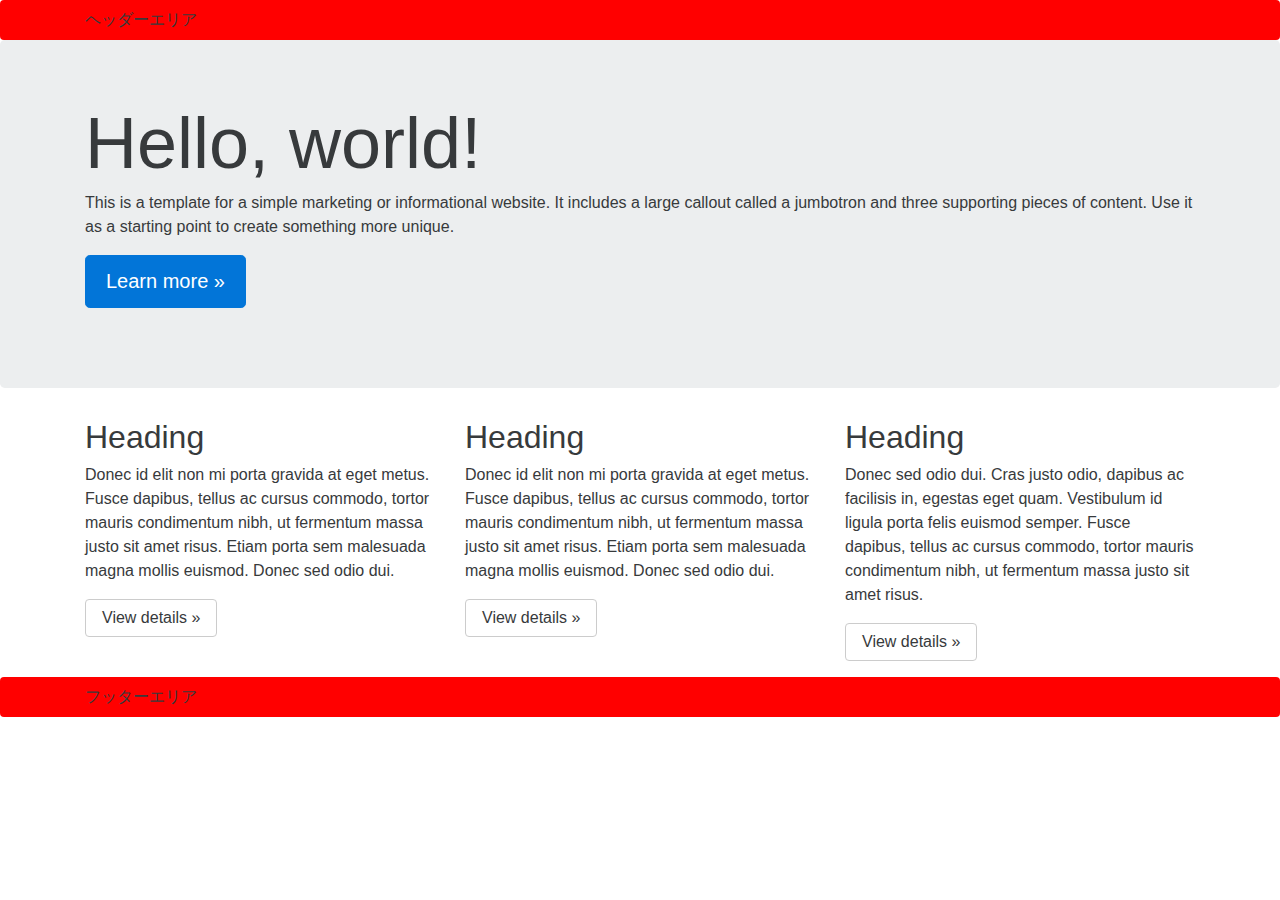
==== web/src/main/resources/templates/index.html @ 5acd9302 "init" ====
<html
        lang="ja"
        xmlns         = "http://www.w3.org/1999/xhtml"
        xmlns:th      = "http://www.thymeleaf.org"
        xmlns:layout="http://www.ultraq.net.nz/thymeleaf/layout"
        layout:decorator="layout">
<head>
    <title>HOME</title>
</head>
<body>

<link rel="stylesheet" href="../static/assets/css/bootstrap.min.css" />
<link rel="stylesheet" href="../static/assets/css/tether.min.css" />
<link rel="stylesheet" href="../static/assets/css/iichi.co.css" />
<script src="../static/assets/js/jquery-2.2.0.min.js"></script>
<script src="../static/assets/js/tether.min.js"></script>
<script src="../static/assets/js/bootstrap.min.js"></script>

<nav class="navbar navbar-static-top navbar-dark" style="background-color:red">
    <div class="container">
        ヘッダーエリア
    </div>
</nav>

<div layout:fragment="layout-content">
    <!-- Main jumbotron for a primary marketing message or call to action -->
    <div class="jumbotron">
        <div class="container">
            <h1 class="display-3">Hello, world!</h1>
            <p>This is a template for a simple marketing or informational website. It includes a large callout called a jumbotron and three supporting pieces of content. Use it as a starting point to create something more unique.</p>
            <p><a class="btn btn-primary btn-lg" href="#" role="button">Learn more &raquo;</a></p>
        </div>
    </div>

    <div class="container">
        <!-- Example row of columns -->
        <div class="row">
            <div class="col-md-4">
                <h2>Heading</h2>
                <p>Donec id elit non mi porta gravida at eget metus. Fusce dapibus, tellus ac cursus commodo, tortor mauris condimentum nibh, ut fermentum massa justo sit amet risus. Etiam porta sem malesuada magna mollis euismod. Donec sed odio dui. </p>
                <p><a class="btn btn-secondary" href="#" role="button">View details &raquo;</a></p>
            </div>
            <div class="col-md-4">
                <h2>Heading</h2>
                <p>Donec id elit non mi porta gravida at eget metus. Fusce dapibus, tellus ac cursus commodo, tortor mauris condimentum nibh, ut fermentum massa justo sit amet risus. Etiam porta sem malesuada magna mollis euismod. Donec sed odio dui. </p>
                <p><a class="btn btn-secondary" href="#" role="button">View details &raquo;</a></p>
            </div>
            <div class="col-md-4">
                <h2>Heading</h2>
                <p>Donec sed odio dui. Cras justo odio, dapibus ac facilisis in, egestas eget quam. Vestibulum id ligula porta felis euismod semper. Fusce dapibus, tellus ac cursus commodo, tortor mauris condimentum nibh, ut fermentum massa justo sit amet risus.</p>
                <p><a class="btn btn-secondary" href="#" role="button">View details &raquo;</a></p>
            </div>
        </div>
    </div> <!-- /container -->
</div>

<nav class="navbar navbar-default navbar-bottom" style="background-color:red">
    <div class="container">
        フッターエリア
    </div>
</nav>

</body>
</html>
---- web/src/main/resources/static/assets/css/iichi.co.css ----
img.logo {
    height : 30px;
    width : auto;
}

.jumbotron.login {
    background-image:url("/assets/img/login.png");
    background-size:cover;
    height:420px;
}
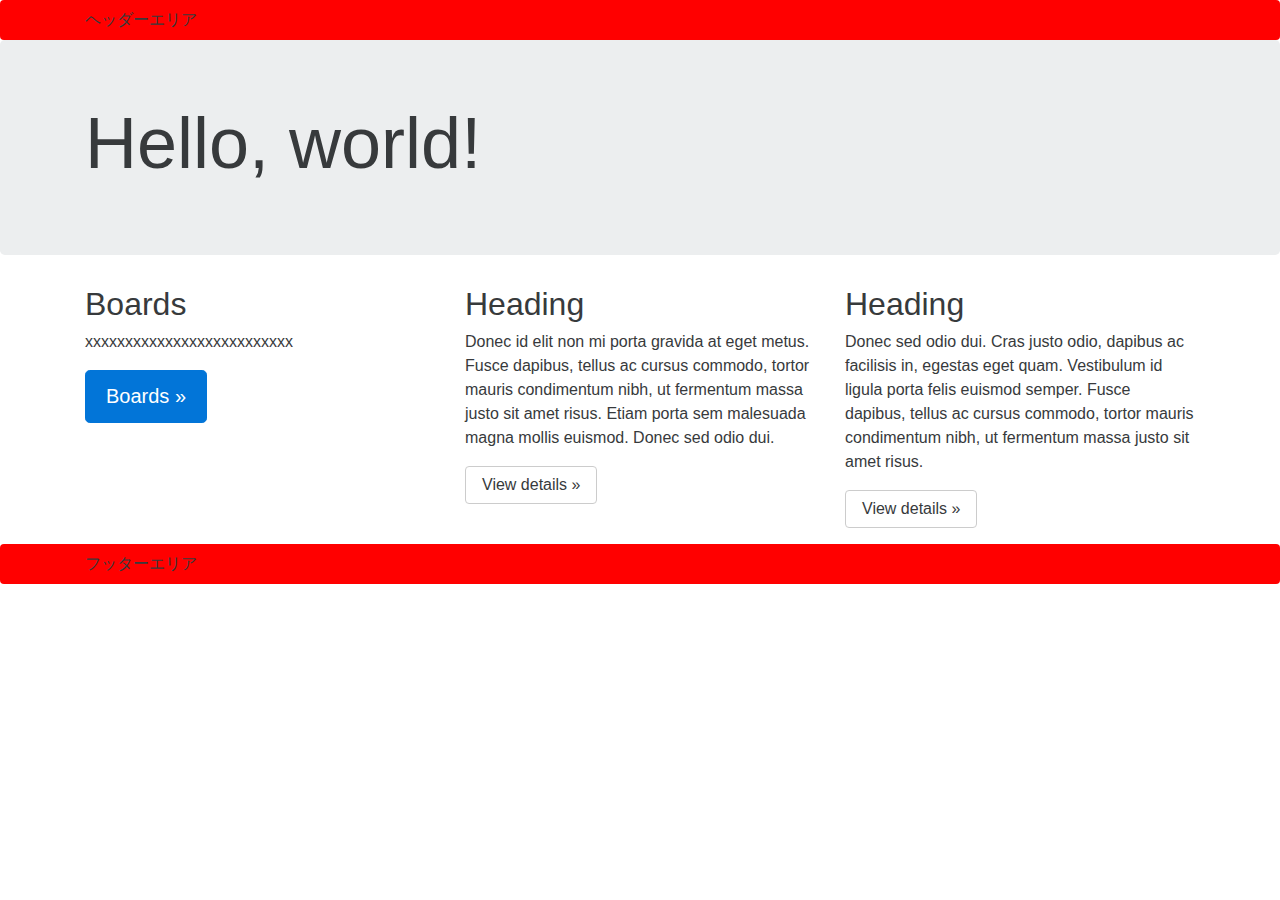
==== commit c0e0f408: "add board." ====
--- a/web/src/main/resources/templates/index.html
+++ b/web/src/main/resources/templates/index.html
@@ -22,13 +22,11 @@
     </div>
 </nav>
 
-<div layout:fragment="layout-content">
+<div class="content" layout:fragment="layout-content">
     <!-- Main jumbotron for a primary marketing message or call to action -->
     <div class="jumbotron">
         <div class="container">
             <h1 class="display-3">Hello, world!</h1>
-            <p>This is a template for a simple marketing or informational website. It includes a large callout called a jumbotron and three supporting pieces of content. Use it as a starting point to create something more unique.</p>
-            <p><a class="btn btn-primary btn-lg" href="#" role="button">Learn more &raquo;</a></p>
         </div>
     </div>
 
@@ -36,9 +34,9 @@
         <!-- Example row of columns -->
         <div class="row">
             <div class="col-md-4">
-                <h2>Heading</h2>
-                <p>Donec id elit non mi porta gravida at eget metus. Fusce dapibus, tellus ac cursus commodo, tortor mauris condimentum nibh, ut fermentum massa justo sit amet risus. Etiam porta sem malesuada magna mollis euismod. Donec sed odio dui. </p>
-                <p><a class="btn btn-secondary" href="#" role="button">View details &raquo;</a></p>
+                <h2>Boards</h2>
+                <p>xxxxxxxxxxxxxxxxxxxxxxxxxx</p>
+                <p><a class="btn btn-primary btn-lg" href="/boards" role="button">Boards &raquo;</a></p>
             </div>
             <div class="col-md-4">
                 <h2>Heading</h2>
--- a/web/src/main/resources/static/assets/css/iichi.co.css
+++ b/web/src/main/resources/static/assets/css/iichi.co.css
@@ -7,4 +7,11 @@
     background-image:url("/assets/img/login.png");
     background-size:cover;
     height:420px;
+}
+
+nav.navbar-fixed-bottom form {
+    margin-bottom:0px;
+}
+
+.content {
 }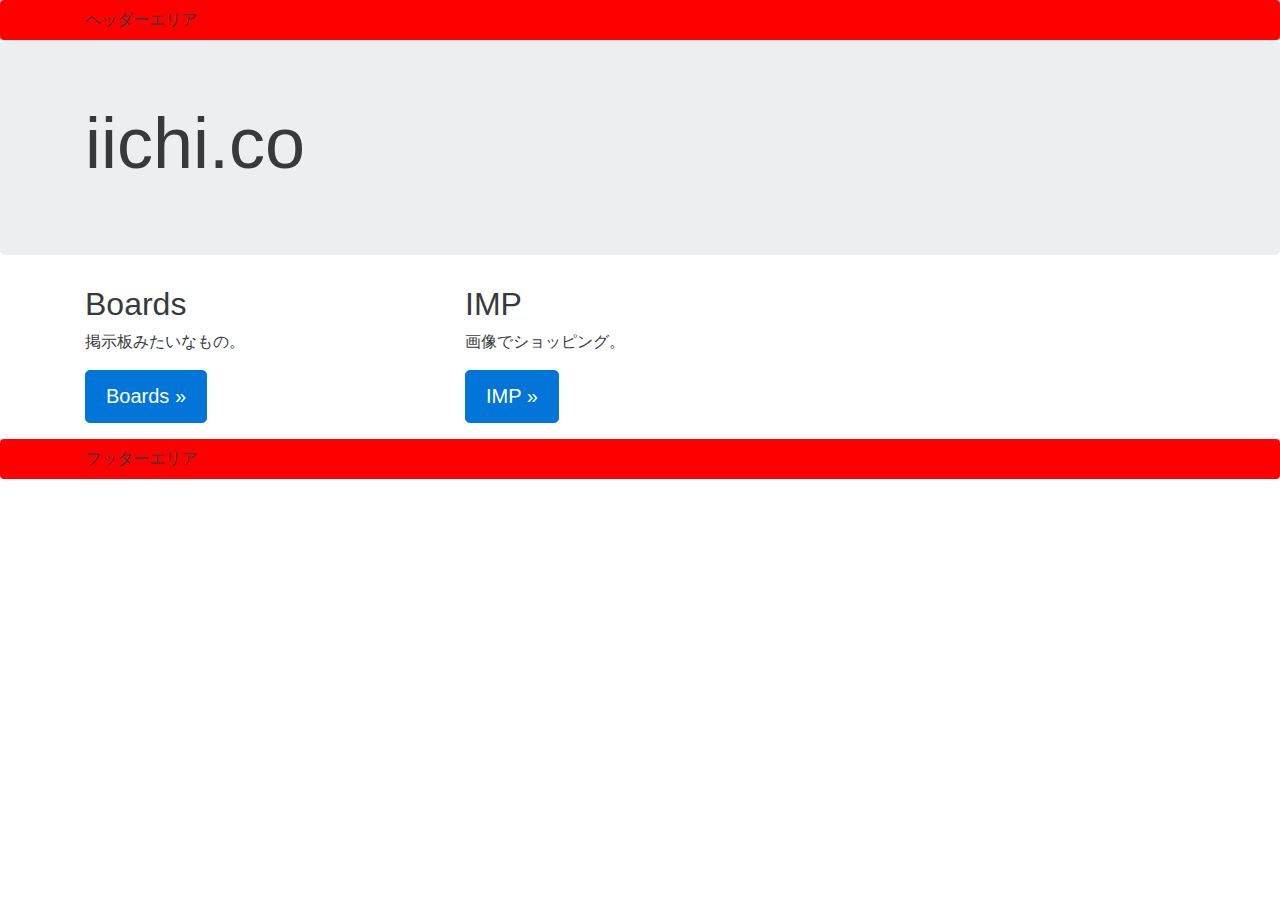
==== commit 17b93453: "add IMP" ====
--- a/web/src/main/resources/templates/index.html
+++ b/web/src/main/resources/templates/index.html
@@ -26,7 +26,7 @@
     <!-- Main jumbotron for a primary marketing message or call to action -->
     <div class="jumbotron">
         <div class="container">
-            <h1 class="display-3">Hello, world!</h1>
+            <h1 class="display-3">iichi.co</h1>
         </div>
     </div>
 
@@ -35,18 +35,13 @@
         <div class="row">
             <div class="col-md-4">
                 <h2>Boards</h2>
-                <p>xxxxxxxxxxxxxxxxxxxxxxxxxx</p>
+                <p>掲示板みたいなもの。</p>
                 <p><a class="btn btn-primary btn-lg" href="/boards" role="button">Boards &raquo;</a></p>
             </div>
             <div class="col-md-4">
-                <h2>Heading</h2>
-                <p>Donec id elit non mi porta gravida at eget metus. Fusce dapibus, tellus ac cursus commodo, tortor mauris condimentum nibh, ut fermentum massa justo sit amet risus. Etiam porta sem malesuada magna mollis euismod. Donec sed odio dui. </p>
-                <p><a class="btn btn-secondary" href="#" role="button">View details &raquo;</a></p>
-            </div>
-            <div class="col-md-4">
-                <h2>Heading</h2>
-                <p>Donec sed odio dui. Cras justo odio, dapibus ac facilisis in, egestas eget quam. Vestibulum id ligula porta felis euismod semper. Fusce dapibus, tellus ac cursus commodo, tortor mauris condimentum nibh, ut fermentum massa justo sit amet risus.</p>
-                <p><a class="btn btn-secondary" href="#" role="button">View details &raquo;</a></p>
+                <h2>IMP</h2>
+                <p>画像でショッピング。</p>
+                <p><a class="btn btn-primary btn-lg" href="/imp" role="button">IMP &raquo;</a></p>
             </div>
         </div>
     </div> <!-- /container -->
--- a/web/src/main/resources/static/assets/css/iichi.co.css
+++ b/web/src/main/resources/static/assets/css/iichi.co.css
@@ -13,5 +13,13 @@
     margin-bottom:0px;
 }
 
-.content {
+.content.margin-top10 {
+    margin-top:10px;
+}
+
+.container.margin-bottom100 {
+    margin-bottom:100px;
+}
+.container.margin-bottom50 {
+    margin-bottom:50px;
 }